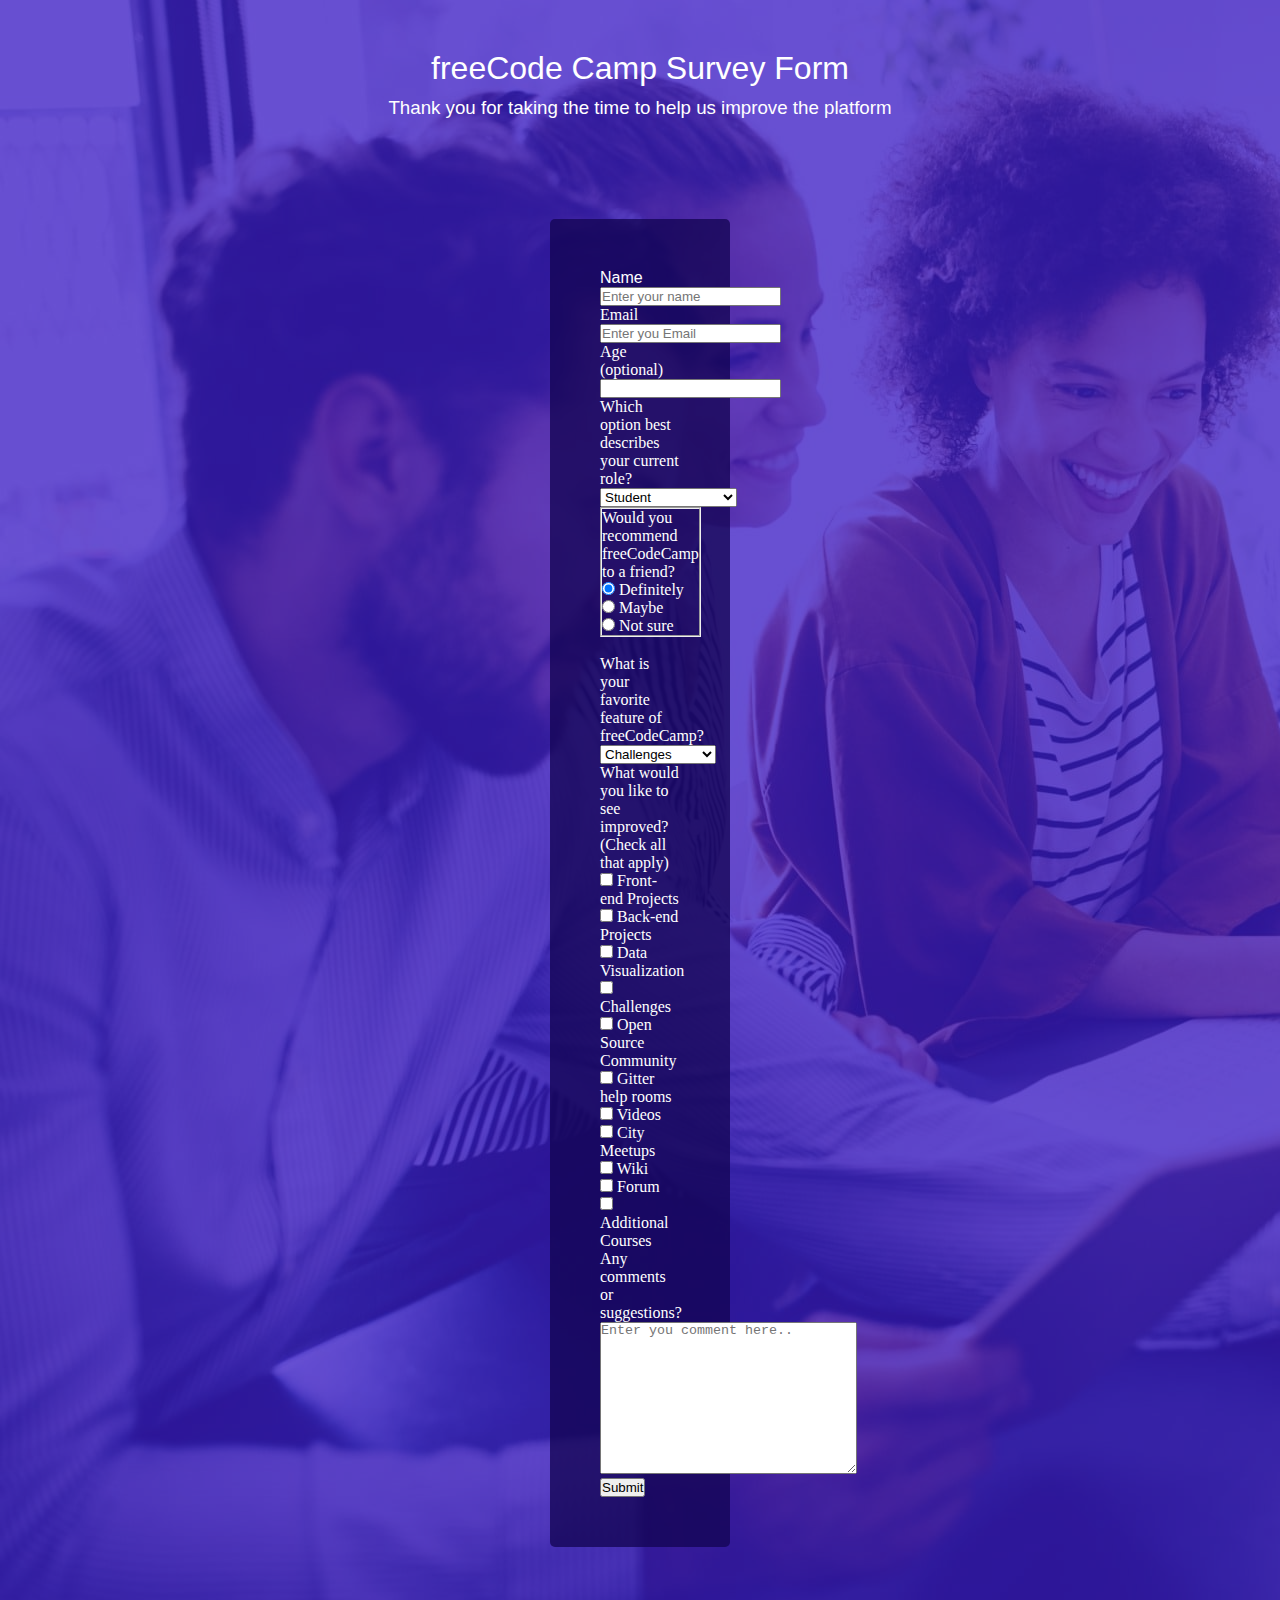
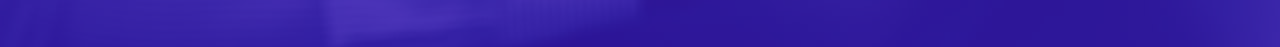
==== index.html @ 3b3d4197 "atualizações de html" ====
<!DOCTYPE html>
<html lang="en">
<head>
    <meta charset="UTF-8">
    <meta http-equiv="X-UA-Compatible" content="IE=edge">
    <meta name="viewport" content="width=device-width, initial-scale=1.0">
    <link rel="stylesheet" href="css/style.css">
    <title>Survey Form</title>
</head>
<body>

    <h1 class="titulo1">freeCode Camp Survey Form</h1>
    <h3 class="titulo2">Thank you for taking the time to help us improve the platform</h3>

    <div>
        <header>
        <label for="name" class="nomeprin">Name</label> <br>
        <input type="text" placeholder="Enter your name"><br>

        <label for="email">Email</label> <br>
        <input type="email" placeholder="Enter you Email"> <br>

        <label for="age">Age (optional)</label>  <br>
        <input type="number"> <br>

        <label for="cEst">Which option best describes your current role?</label> <br>
       <select name="tEst" id="cEst">
        <optgroup label="Select current role">
            <option value="Student">Student</option>
            <option value="Full Time Job">Full Time Job</option>
            <option value="Full Time Leaner">Full Time Leaner</option>
            <option value="Prefer not to say">Prefer not to say</option>
            <option value="Other">Other</option>
        </optgroup>
        </select><br>
      
     <fieldset id="option">
        <label for="recomnd">Would you recommend freeCodeCamp to a friend?</label> <br>
        <input type="radio" name="tOpt" id="cOpt1" checked> Definitely <br>
        <input type="radio" name="tOpt" id="cOpt1"> Maybe <br>
        <input type="radio" name="tOpt" id="cOpt1"> Not sure 
     </fieldset> <br>

     <label for="cEst">What is your favorite feature of freeCodeCamp?</label> <br>
     <select name="tEst" id="cEst">
        <optgroup label="Select an option">
            <option value="Challenges">Challenges</option>
            <option value="Projects">Projects</option>
            <option value="Comunity">Comunity</option>
            <option value="Open Source">Open Source</option>
        </optgroup>
        </select><br>

        <label for="pnuti" id="mts">What would you like to see improved? (Check all that apply)</label> <br>
        <input type="checkbox"> <label for="op1">Front-end Projects</label> <br>
        <input type="checkbox"> <label for="op2">Back-end Projects</label> <br>
        <input type="checkbox"> <label for="op3">Data Visualization</label> <br>
        <input type="checkbox"> <label for="op4">Challenges</label> <br>
        <input type="checkbox"> <label for="op5">Open Source Community</label> <br>
        <input type="checkbox"> <label for="op6">Gitter help rooms</label> <br>
        <input type="checkbox"> <label for="op7">Videos</label> <br>
        <input type="checkbox"> <label for="op8">City Meetups</label> <br>
        <input type="checkbox"> <label for="op9">Wiki</label> <br>
        <input type="checkbox"> <label for="op10">Forum</label> <br>
        <input type="checkbox"> <label for="op11">Additional Courses</label> <br>

        <label for="cxtext">Any comments or suggestions?</label> <br>
        <textarea name="" id="" cols="30" rows="10" placeholder="Enter you comment here.."></textarea> <br>

          
        <button type="button">Submit</button>
    </header>
    </div>
    
    
</body>
</html>
---- css/style.css ----
@charset "UTF-8";

* {
    padding: 0px;
    margin: 0px;
}

/* cabecalho */

.titulo1 {
    padding-top: 50px;
    background-color: rgba(56, 25, 196, 0.76);
    color: white;
    text-align: center;
    font-family: Arial, Helvetica, sans-serif;
    font-weight: lighter;
}

.titulo2 {
    padding-top: 10px;
    background-color: rgba(56, 25, 196, 0.76);
    color: white;
    text-align: center;
    font-family: Arial, Helvetica, sans-serif;
    font-weight: lighter;
    
}

header {
    padding: 50px;
    margin: 0px 450px;
    color: white;
    background-color: rgba(18, 4, 82, 0.76);
    border-radius: 5px;

}


div  {
    padding: 100px;
}

/* corpo */

body {
    background-image: url(pessoas-trabalhando-juntas-ti-scaled.jpeg);

}

div {
    background-color: rgba(56, 25, 196, 0.76);
}

.nomeprin{
    font-family: Arial, Helvetica, sans-serif;
    text-align: left

}
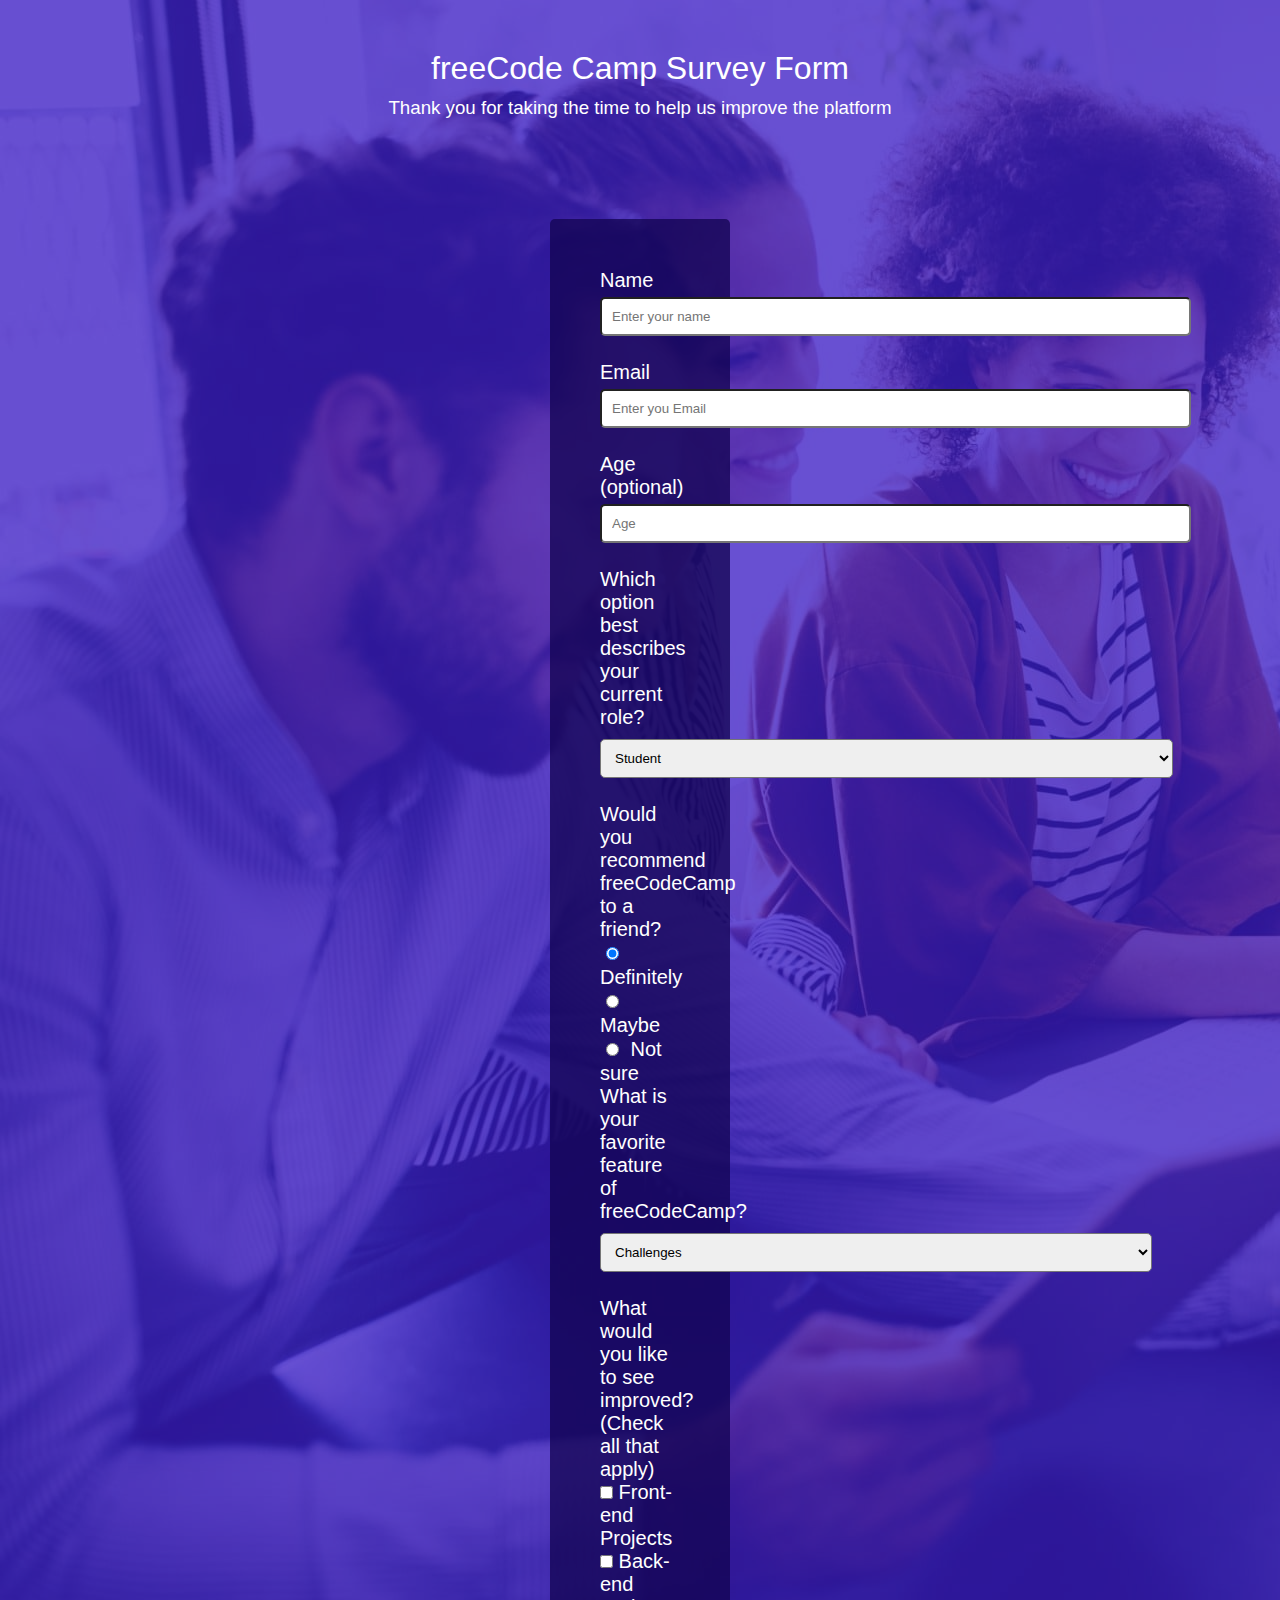
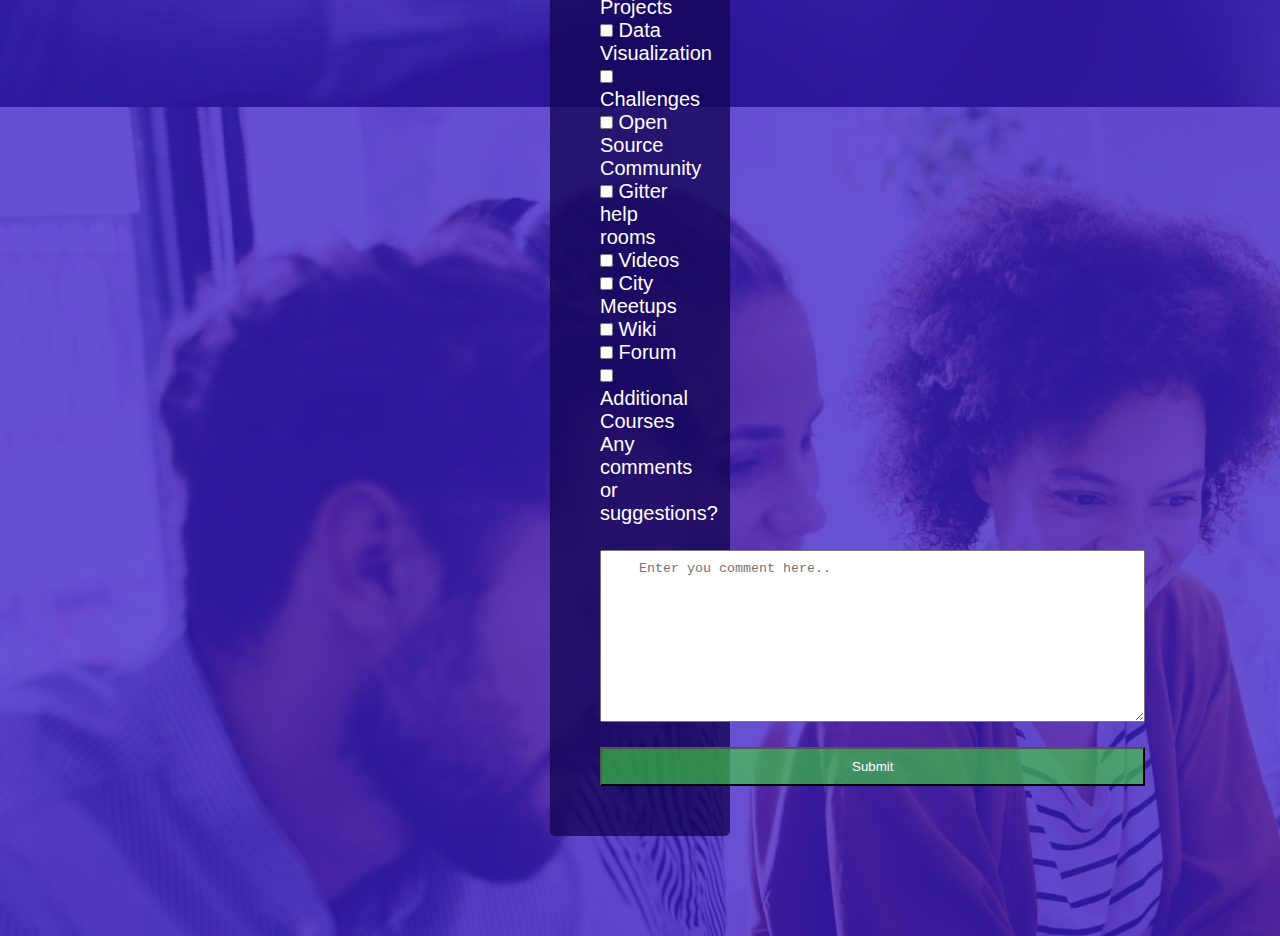
==== commit 66462061: "atualizações de css" ====
--- a/index.html
+++ b/index.html
@@ -15,16 +15,16 @@
     <div>
         <header>
         <label for="name" class="nomeprin">Name</label> <br>
-        <input type="text" placeholder="Enter your name"><br>
+        <input type="text" placeholder="Enter your name" class="inpteste"><br>
 
         <label for="email">Email</label> <br>
-        <input type="email" placeholder="Enter you Email"> <br>
+        <input type="email" placeholder="Enter you Email" class="inpteste"> <br>
 
         <label for="age">Age (optional)</label>  <br>
-        <input type="number"> <br>
+        <input type="number" class="inpteste" placeholder="Age"> <br>
 
         <label for="cEst">Which option best describes your current role?</label> <br>
-       <select name="tEst" id="cEst">
+       <select name="tEst" id="cEst" class="inpteste3">
         <optgroup label="Select current role">
             <option value="Student">Student</option>
             <option value="Full Time Job">Full Time Job</option>
@@ -34,15 +34,15 @@
         </optgroup>
         </select><br>
       
-     <fieldset id="option">
+ 
         <label for="recomnd">Would you recommend freeCodeCamp to a friend?</label> <br>
         <input type="radio" name="tOpt" id="cOpt1" checked> Definitely <br>
         <input type="radio" name="tOpt" id="cOpt1"> Maybe <br>
-        <input type="radio" name="tOpt" id="cOpt1"> Not sure 
-     </fieldset> <br>
+        <input type="radio" name="tOpt" id="cOpt1"> Not sure <br>
 
-     <label for="cEst">What is your favorite feature of freeCodeCamp?</label> <br>
-     <select name="tEst" id="cEst">
+
+     <label for="cEst" id="inpts2">What is your favorite feature of freeCodeCamp?</label> <br>
+     <select name="tEst" id="cEst" class="inpteste4">
         <optgroup label="Select an option">
             <option value="Challenges">Challenges</option>
             <option value="Projects">Projects</option>
@@ -68,7 +68,7 @@
         <textarea name="" id="" cols="30" rows="10" placeholder="Enter you comment here.."></textarea> <br>
 
           
-        <button type="button">Submit</button>
+        <button type="button" id="butao">Submit</button>
     </header>
     </div>
     
--- a/css/style.css
+++ b/css/style.css
@@ -3,6 +3,7 @@
 * {
     padding: 0px;
     margin: 0px;
+
 }
 
 /* cabecalho */
@@ -38,12 +39,14 @@
 
 div  {
     padding: 100px;
+    font-size: 20px;
 }
 
 /* corpo */
 
 body {
     background-image: url(pessoas-trabalhando-juntas-ti-scaled.jpeg);
+    font-family: Arial, Helvetica, sans-serif;
 
 }
 
@@ -57,5 +60,59 @@
 
 }
 
+input:hover {
+    background-color: rgba(218, 216, 216, 0.829);
+}
+
+.inpteste {
+    padding: 10px 400px 10px 10px;
+    border-radius: 5px;
+    margin-top: 5px;
+    margin-bottom: 25px;
+}
+
+.inpteste3 {
+    padding: 10px 426px 10px 10px;
+    border-radius: 5px;
+    margin-top: 10px;
+    margin-bottom: 25px;
+}
+
+.inpteste4 {
+    padding: 10px 426px 10px 10px;
+    border-radius: 5px;
+    margin-top: 10px;
+    margin-bottom: 25px;
+}
+
+#cOpt1 {
+    margin: 6px;  
+}
+
+#butao {
+    background-color: rgba(60, 214, 60, 0.616);
+    color: white;
+    padding: 10px 250px 10px 250px;
+    margin-top: 20px;
+  
+}
+
+textarea {
+    padding: 10px 250px 10px 38px;
+    margin-top: 25px;
+
+}
+
+textarea:hover {
+    background-color: rgba(218, 216, 216, 0.829);
 
 
+}
+
+
+
+
+
+
+
+
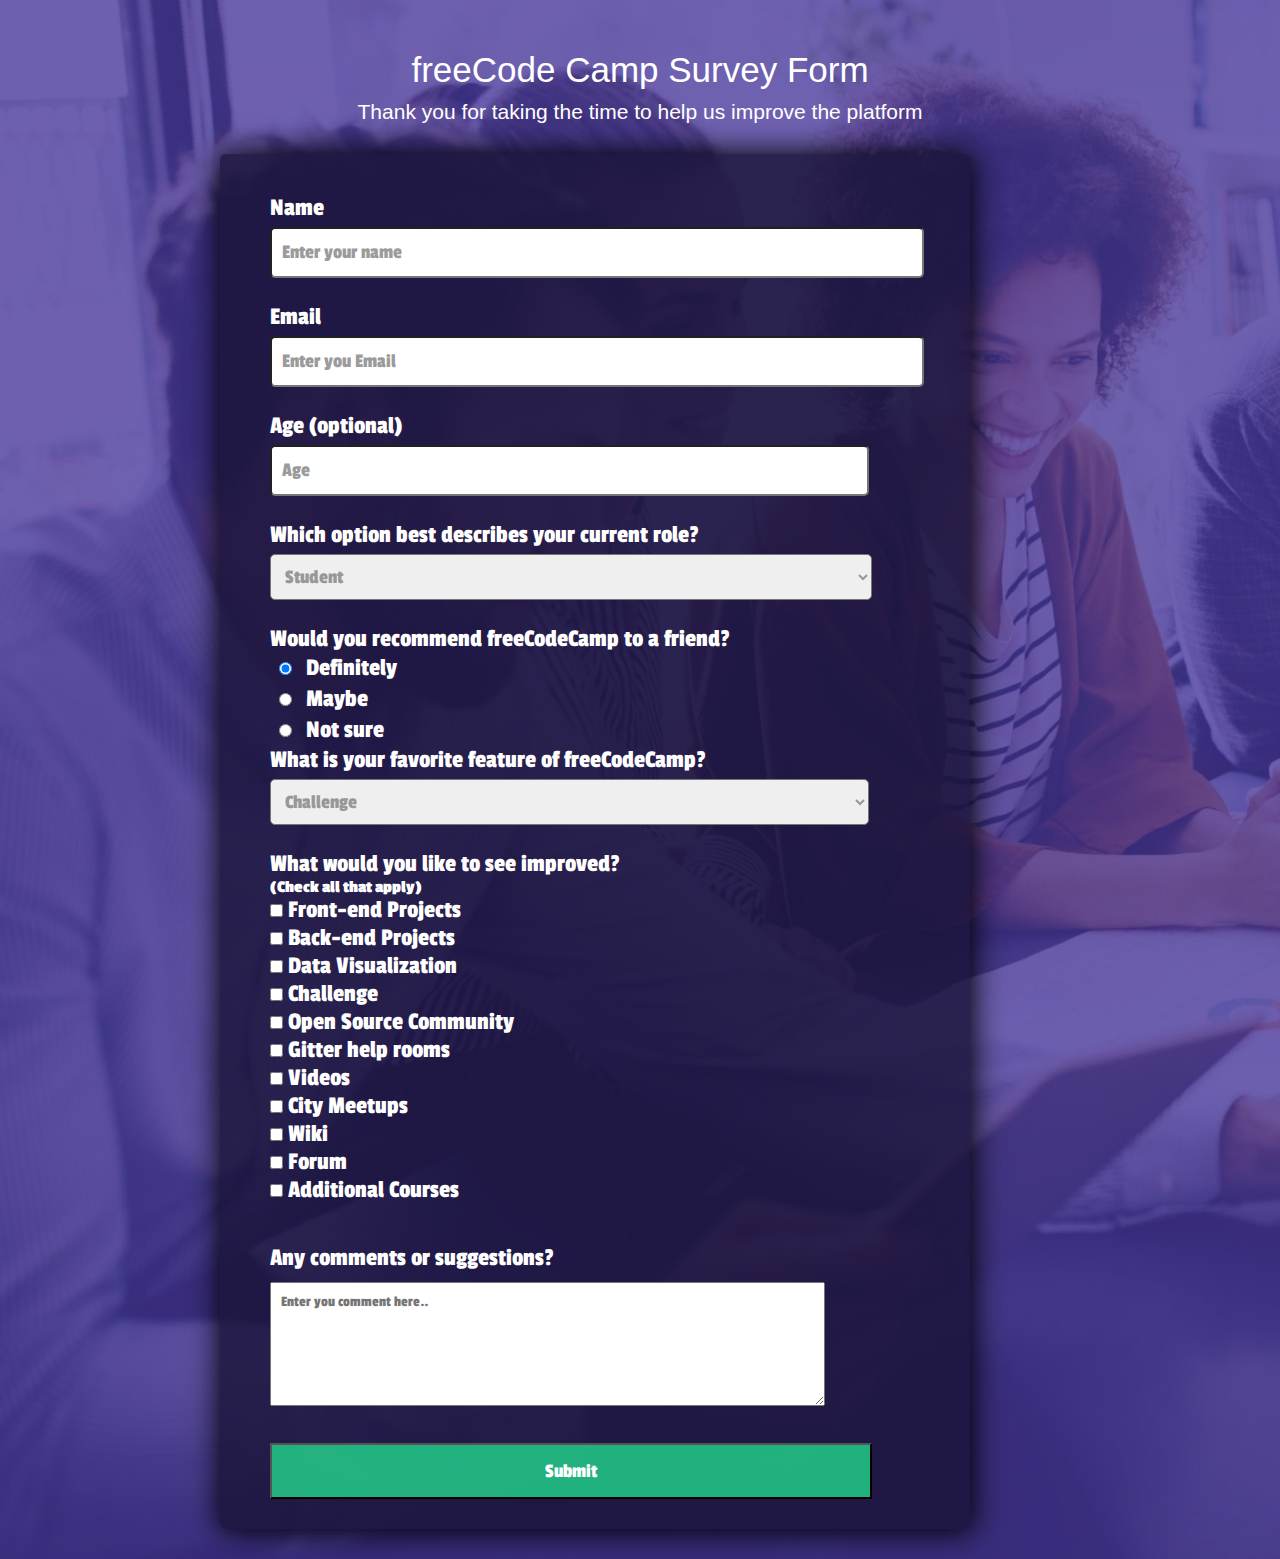
==== commit 9af1e20a: "Ultima atualização" ====
--- a/index.html
+++ b/index.html
@@ -4,74 +4,81 @@
     <meta charset="UTF-8">
     <meta http-equiv="X-UA-Compatible" content="IE=edge">
     <meta name="viewport" content="width=device-width, initial-scale=1.0">
-    <link rel="stylesheet" href="css/style.css">
+    <link rel="stylesheet" href="css/estilo.css">
     <title>Survey Form</title>
 </head>
-<body>
 
-    <h1 class="titulo1">freeCode Camp Survey Form</h1>
-    <h3 class="titulo2">Thank you for taking the time to help us improve the platform</h3>
+<body> 
+     
+          <h1 class="titulo1">freeCode Camp Survey Form</h1>
+         <h3 class="titulo2">Thank you for taking the time to help us improve the platform</h3>
+        
+    <main>
 
-    <div>
-        <header>
         <label for="name" class="nomeprin">Name</label> <br>
-        <input type="text" placeholder="Enter your name" class="inpteste"><br>
+        <input type="text" placeholder="Enter your name" class="inpteste" size="68"><br>
 
         <label for="email">Email</label> <br>
-        <input type="email" placeholder="Enter you Email" class="inpteste"> <br>
+        <input type="email" placeholder="Enter you Email" class="inpteste" size="68"> <br>
 
         <label for="age">Age (optional)</label>  <br>
-        <input type="number" class="inpteste" placeholder="Age"> <br>
+        <input type="number" class="inpteste2" placeholder="Age" min="0" max="122"> <br>
 
         <label for="cEst">Which option best describes your current role?</label> <br>
-       <select name="tEst" id="cEst" class="inpteste3">
-        <optgroup label="Select current role">
+
+       <select name="tEst" id="cEst" class="select2">
+         <optgroup label="Select current role">
             <option value="Student">Student</option>
             <option value="Full Time Job">Full Time Job</option>
             <option value="Full Time Leaner">Full Time Leaner</option>
             <option value="Prefer not to say">Prefer not to say</option>
             <option value="Other">Other</option>
-        </optgroup>
+          </optgroup>
         </select><br>
       
- 
+
         <label for="recomnd">Would you recommend freeCodeCamp to a friend?</label> <br>
+
         <input type="radio" name="tOpt" id="cOpt1" checked> Definitely <br>
         <input type="radio" name="tOpt" id="cOpt1"> Maybe <br>
         <input type="radio" name="tOpt" id="cOpt1"> Not sure <br>
 
 
      <label for="cEst" id="inpts2">What is your favorite feature of freeCodeCamp?</label> <br>
-     <select name="tEst" id="cEst" class="inpteste4">
+
+     <select name="tEst" class="select1">
         <optgroup label="Select an option">
-            <option value="Challenges">Challenges</option>
+            <option value="Challenge">Challenge</option>
             <option value="Projects">Projects</option>
             <option value="Comunity">Comunity</option>
             <option value="Open Source">Open Source</option>
         </optgroup>
-        </select><br>
+    </select> <br>
 
-        <label for="pnuti" id="mts">What would you like to see improved? (Check all that apply)</label> <br>
+        <label for="pnuti" id="mts">What would you like to see improved? <h6>(Check all that apply)</h6> </label> 
+
         <input type="checkbox"> <label for="op1">Front-end Projects</label> <br>
         <input type="checkbox"> <label for="op2">Back-end Projects</label> <br>
         <input type="checkbox"> <label for="op3">Data Visualization</label> <br>
-        <input type="checkbox"> <label for="op4">Challenges</label> <br>
+        <input type="checkbox"> <label for="op4">Challenge</label> <br>
         <input type="checkbox"> <label for="op5">Open Source Community</label> <br>
         <input type="checkbox"> <label for="op6">Gitter help rooms</label> <br>
         <input type="checkbox"> <label for="op7">Videos</label> <br>
         <input type="checkbox"> <label for="op8">City Meetups</label> <br>
         <input type="checkbox"> <label for="op9">Wiki</label> <br>
         <input type="checkbox"> <label for="op10">Forum</label> <br>
-        <input type="checkbox"> <label for="op11">Additional Courses</label> <br>
+        <input type="checkbox"> <label for="op11" id="arrumar">Additional Courses</label> <br>
+ 
+      <div class="vmarrum">
+        <label for="cxtext">Any comments or suggestions?</label> <br>
+      </div>
 
-        <label for="cxtext">Any comments or suggestions?</label> <br>
-        <textarea name="" id="" cols="30" rows="10" placeholder="Enter you comment here.."></textarea> <br>
+        <textarea name="" id="" cols="88" rows="6" placeholder="Enter you comment here.."></textarea> <br>
 
-          
         <button type="button" id="butao">Submit</button>
-    </header>
-    </div>
-    
-    
+    </main>
+
+   
 </body>
+
 </html>--- a/css/estilo.css
+++ b/css/estilo.css
@@ -0,0 +1,172 @@
+ @charset "UTF-8";
+ @import url('https://fonts.googleapis.com/css2?family=Passion+One&display=swap');
+
+ * {
+    margin: 0px;
+    padding: 0px;
+    font-family: Arial, Helvetica, sans-serif;
+    font-family: 'Passion One', cursive;
+ }
+
+ /* cabecalho */
+
+h1 {
+   color: white;
+   text-align: center;
+   font-family: Arial, Helvetica, sans-serif;
+   font-size: 35px;
+   font-weight: lighter;
+}
+
+h3 {
+    color: white;
+    font-family: Arial, Helvetica, sans-serif;
+    margin-top: 10px;
+    text-align: center;
+    font-size: 21px;
+    font-weight: lighter;
+}
+
+/* corpo */
+
+ main {
+    margin: 30px;
+    font-size: 25px;
+    padding-top: 40px;
+    padding-bottom: 30px;
+    color: white;
+    padding-left: 50px;
+    background-color: rgba(24, 18, 53, 0.788);
+    box-shadow: 1px 1px 30px 2px black;
+    min-width: 320;
+    max-width: 700px;
+    border-radius: 5px;
+    
+ }
+
+ body {
+    padding-top: 50px;
+    width: 100vh;
+    margin: auto;
+    background-color: rgba(69, 52, 153, 0.788);
+    background-image: url(..//imagens/pessoas-trabalhando-juntas-ti-scaled-modificada.jpg);
+    background-size: cover;
+ }
+
+.select2 {
+    padding: 10px 433px 10px 10px;
+    border-radius: 5px;
+    margin-top: 5px;
+    margin-bottom: 25px;
+    font-family: 'Passion One', cursive;
+    font-weight: lighter;
+    color: rgba(128, 128, 128, 0.795);
+    font-size: 20px;
+}
+
+
+.select1 {
+    padding: 10px 460px 10px 10px;
+    border-radius: 5px;
+    margin-top: 5px;
+    margin-bottom: 25px;
+    font-family: 'Passion One', cursive;
+    font-weight: lighter;
+    color: rgba(128, 128, 128, 0.795);
+    font-size: 20px;
+}
+
+input {
+    font-family: arial;
+    font-weight: 600;
+    font-size: 15px;
+    color: black
+
+}
+
+
+.inpteste {
+    padding: 15px 0px 15px 10px;
+    border-radius: 5px;
+    margin-top: 5px;
+    margin-bottom: 25px;
+}
+
+.inpteste2 {
+    padding: 15px 524px 15px 10px;
+    border-radius: 5px;
+    margin-top: 5px;
+    margin-bottom: 25px;
+}
+
+.arrumacao {
+    padding-bottom: 10px;
+    margin-top: -40px;
+
+}
+
+.arrumacao2 {
+  margin-top: -10px;
+
+}
+
+#cOpt1 {
+    margin: 9px;
+
+}
+
+
+input:hover {
+    box-shadow: inset 2px 2px 10px rgba(0, 0, 0, 0.671);
+    transition: 0.5s;
+}
+
+input::placeholder {
+    font-family: 'Passion One', cursive;
+    font-size: 20px;
+    font-weight: lighter;
+    color: rgba(128, 128, 128, 0.795);
+}
+
+/* "pé" */
+
+
+
+.vmarrum {
+
+    margin-top: 40px;
+}
+
+textarea {
+    padding: 10px 0px 10px 10px;
+    margin-top: 10px;
+    font-size: 15px;
+    font-weight: lighter;
+    color: black;
+
+}
+
+textarea:hover {
+    transition: 0.5s;
+    box-shadow: inset 5px 5px 10px rgba(0, 0, 0, 0.507);
+
+
+}
+
+button {
+    background-color: rgba(35, 221, 144, 0.781);
+    font-size: 20px;
+    color: white;
+    padding: 15px 273px;
+    margin-top: 30px;
+}
+
+button:hover {
+    transition: 1s;
+    background-color: rgba(62, 223, 13, 0.678);
+}
+
+
+
+
+
